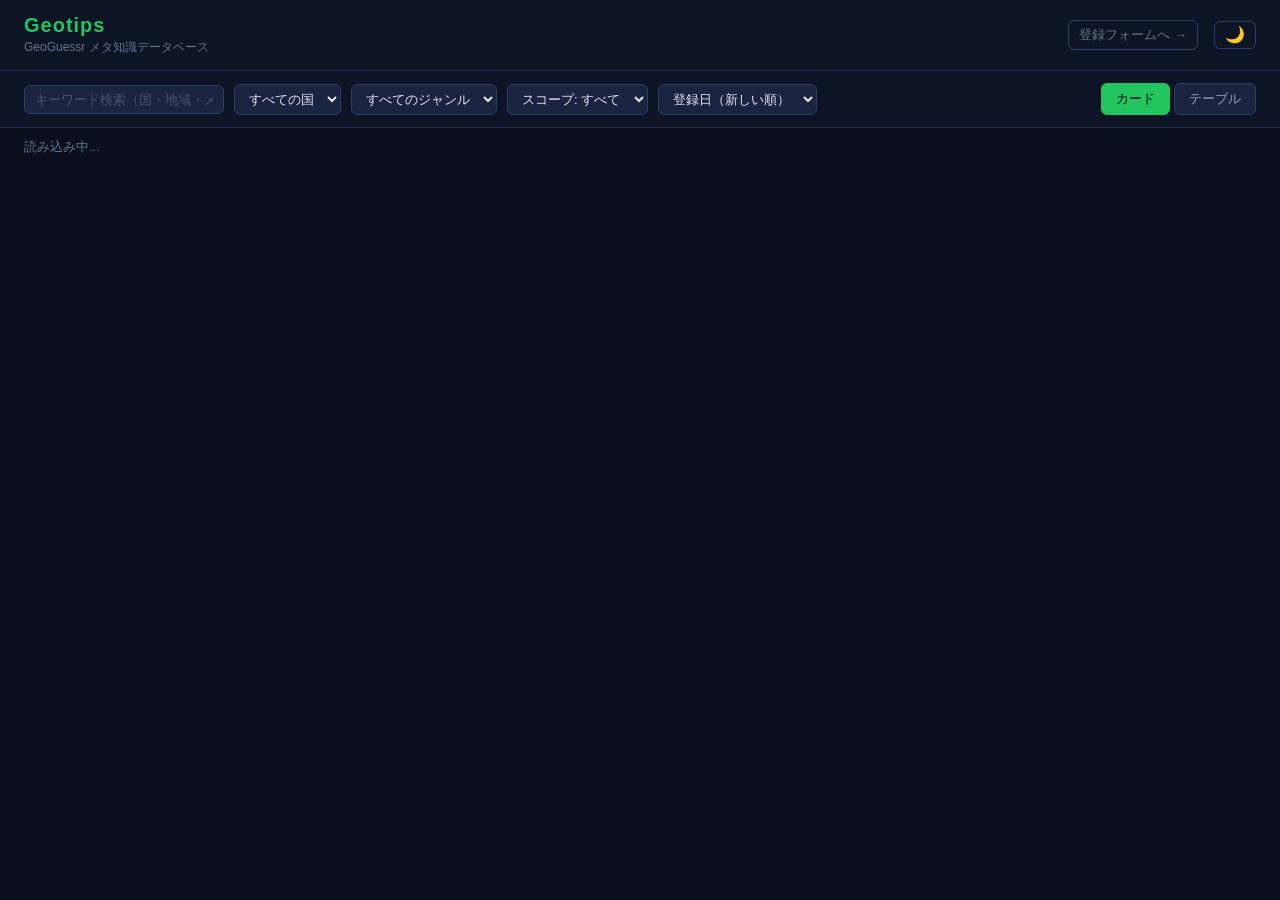
==== index.html @ a7287b2c "Initial commit: Geotips サイト一式 - index.html：閲覧ページ（カード/テーブル表示・フィルター・ソート・テーマ切替） - register.html：登録フォーム（" ====
<!DOCTYPE html>
<html lang="ja" data-theme="dark">
<head>
  <meta charset="UTF-8">
  <meta name="viewport" content="width=device-width, initial-scale=1.0">
  <title>Geotips - GeoGuessr メタ知識データベース</title>
  <!-- フラッシュ防止：CSSが当たる前にlocalStorageのテーマを適用 -->
  <script>
    (function() {
      const saved = localStorage.getItem('theme');
      if (saved) document.documentElement.setAttribute('data-theme', saved);
    })();
  </script>
  <link rel="stylesheet" href="css/common.css">
  <link rel="stylesheet" href="css/browse.css">
</head>
<body>

  <!-- ヘッダー -->
  <header class="site-header">
    <div>
      <div class="site-title">Geotips</div>
      <div class="site-subtitle">GeoGuessr メタ知識データベース</div>
    </div>
    <div class="header-nav">
      <a href="register.html" class="nav-link">登録フォームへ →</a>
      <button id="theme-toggle" class="theme-toggle-btn" title="テーマ切替">🌙</button>
    </div>
  </header>

  <!-- コントロールバー -->
  <div class="controls">
    <input type="text" id="search" placeholder="キーワード検索（国・地域・メタ知識）">

    <select id="filter-country">
      <option value="">すべての国</option>
    </select>

    <select id="filter-genre">
      <option value="">すべてのジャンル</option>
    </select>

    <select id="filter-scope">
      <option value="">スコープ: すべて</option>
      <option value="Country">Country</option>
      <option value="Region">Region</option>
    </select>

    <select id="sort">
      <option value="date-new">登録日（新しい順）</option>
      <option value="date-old">登録日（古い順）</option>
      <option value="country">国名順</option>
      <option value="genre">ジャンル順</option>
    </select>

    <div class="view-toggle">
      <button id="btn-card" class="active">カード</button>
      <button id="btn-table">テーブル</button>
    </div>
  </div>

  <!-- 件数表示 -->
  <div class="count-bar">
    <span id="count">読み込み中...</span>
  </div>

  <!-- メインコンテンツ（カード or テーブルがここに挿入される） -->
  <main id="main-content"></main>

  <!-- 画像モーダル -->
  <div id="modal" class="modal-overlay hidden">
    <div class="modal-inner">
      <img id="modal-img" src="" alt="拡大画像">
      <div id="modal-credit" class="modal-credit"></div>
    </div>
  </div>

  <script src="data/mock.js"></script>
  <script src="js/common.js"></script>
  <script src="js/gas.js"></script>
  <script src="js/browse.js"></script>
</body>
</html>
---- css/common.css ----
/* ===== テーマ変数定義 ===== */
html[data-theme="dark"] {
  --bg:          #0A0F1E;
  --surface:     #0D1425;  /* ヘッダー・カード・テーブルヘッダー等 */
  --surface-2:   #1A2340;  /* 入力欄・テーブル行ボーダー */
  --border:      #1E2A45;
  --border-2:    #2D3F60;  /* 入力欄ボーダー */
  --text:        #E2E8F0;
  --text-strong: #F1F5F9;  /* 国名など強調テキスト */
  --text-meta:   #CBD5E1;  /* メタ知識テキスト・テーブルtd */
  --text-sub:    #64748B;  /* サブタイトル・件数・地域名 */
  --text-muted:  #475569;  /* プレースホルダー・補足・監修者 */
  --text-faint:  #334155;  /* NO IMAGEテキスト */
  --surface-img: #111827;  /* 画像プレースホルダー背景 */
  --hover-bg:    #0D1425;  /* テーブル行ホバー */
  --toggle-text: #94A3B8;  /* 表示切替ボタン非アクティブ */
}

html[data-theme="light"] {
  --bg:          #F8FAFC;
  --surface:     #FFFFFF;
  --surface-2:   #F1F5F9;
  --border:      #E2E8F0;
  --border-2:    #CBD5E1;
  --text:        #1E293B;
  --text-strong: #0F172A;
  --text-meta:   #334155;
  --text-sub:    #64748B;
  --text-muted:  #94A3B8;
  --text-faint:  #CBD5E1;
  --surface-img: #F1F5F9;
  --hover-bg:    #F8FAFC;
  --toggle-text: #64748B;
}

/* ===== リセット ===== */
*, *::before, *::after {
  box-sizing: border-box;
  margin: 0;
  padding: 0;
}

body {
  background: var(--bg);
  color: var(--text);
  font-family: -apple-system, BlinkMacSystemFont, "Segoe UI", Roboto, sans-serif;
  min-height: 100vh;
  transition: background 0.2s, color 0.2s;
}

a {
  color: #22C55E;
  text-decoration: none;
}

a:hover {
  text-decoration: underline;
}

.badge {
  display: inline-block;
  padding: 2px 8px;
  border-radius: 4px;
  font-size: 12px;
  font-weight: 600;
  white-space: nowrap;
}

.hidden {
  display: none !important;
}

/* ===== ヘッダーナビ（共通） ===== */
.header-nav {
  display: flex;
  align-items: center;
  gap: 16px;
}

.nav-link {
  font-size: 13px;
  color: var(--text-sub);
  text-decoration: none;
  padding: 5px 10px;
  border: 1px solid var(--border-2);
  border-radius: 6px;
  transition: color 0.15s, border-color 0.15s;
}

.nav-link:hover {
  color: #22C55E;
  border-color: #22C55E;
  text-decoration: none;
}

/* ===== テーマトグルボタン ===== */
.theme-toggle-btn {
  background: none;
  border: 1px solid var(--border-2);
  border-radius: 6px;
  padding: 5px 10px;
  font-size: 16px;
  cursor: pointer;
  line-height: 1;
  transition: border-color 0.15s, background 0.15s;
}

.theme-toggle-btn:hover {
  border-color: #22C55E;
  background: #22C55E18;
}
---- css/browse.css ----
/* ===== ヘッダー ===== */
.site-header {
  background: var(--surface);
  border-bottom: 1px solid var(--border);
  padding: 14px 24px;
  display: flex;
  align-items: center;
  justify-content: space-between;
}

.site-title {
  font-size: 20px;
  font-weight: 700;
  color: #22C55E;
  letter-spacing: 1px;
}

.site-subtitle {
  font-size: 12px;
  color: var(--text-sub);
  margin-top: 2px;
}

/* ===== コントロールバー ===== */
.controls {
  background: var(--surface);
  border-bottom: 1px solid var(--border);
  padding: 12px 24px;
  display: flex;
  flex-wrap: wrap;
  gap: 10px;
  align-items: center;
}

.controls input[type="text"],
.controls select {
  background: var(--surface-2);
  border: 1px solid var(--border-2);
  color: var(--text);
  border-radius: 6px;
  padding: 6px 10px;
  font-size: 13px;
  outline: none;
}

.controls input[type="text"]:focus,
.controls select:focus {
  border-color: #22C55E;
}

.controls input[type="text"] {
  width: 200px;
}

#search::placeholder {
  color: var(--text-muted);
}

.view-toggle {
  margin-left: auto;
  display: flex;
  gap: 4px;
}

.view-toggle button {
  background: var(--surface-2);
  border: 1px solid var(--border-2);
  color: var(--toggle-text);
  border-radius: 6px;
  padding: 6px 14px;
  font-size: 13px;
  cursor: pointer;
  transition: background 0.15s, color 0.15s;
}

.view-toggle button.active,
.view-toggle button:hover {
  background: #22C55E;
  color: #0A0F1E;
  border-color: #22C55E;
}

/* ===== 件数表示 ===== */
.count-bar {
  padding: 10px 24px;
  font-size: 13px;
  color: var(--text-sub);
}

/* ===== カードグリッド ===== */
.card-grid {
  display: grid;
  grid-template-columns: repeat(auto-fill, minmax(300px, 1fr));
  gap: 16px;
  padding: 16px 24px 40px;
}

.card {
  background: var(--surface);
  border: 1px solid var(--border);
  border-radius: 10px;
  overflow: hidden;
  display: flex;
  flex-direction: column;
  transition: border-color 0.15s, background 0.2s;
}

.card:hover {
  border-color: #22C55E44;
}

/* ===== カード画像 ===== */
.card-image-wrap {
  position: relative;
  height: 140px;
  background: var(--surface-img);
  overflow: hidden;
  flex-shrink: 0;
}

.card-image {
  width: 100%;
  height: 100%;
  object-fit: cover;
  cursor: zoom-in;
  transition: opacity 0.15s;
}

.card-image:hover {
  opacity: 0.85;
}

.card-no-image {
  width: 100%;
  height: 100%;
  display: flex;
  align-items: center;
  justify-content: center;
  color: var(--text-faint);
  font-size: 13px;
  letter-spacing: 2px;
}

.image-credit {
  position: absolute;
  bottom: 0;
  right: 0;
  background: rgba(0,0,0,0.6);
  color: #CBD5E1;
  font-size: 10px;
  padding: 2px 6px;
  max-width: 100%;
  overflow: hidden;
  text-overflow: ellipsis;
  white-space: nowrap;
}

/* ===== カード本体 ===== */
.card-body {
  padding: 12px 14px 14px;
  display: flex;
  flex-direction: column;
  gap: 6px;
  flex: 1;
}

.card-header-row {
  display: flex;
  align-items: center;
  justify-content: space-between;
  gap: 6px;
}

.country-name {
  font-size: 15px;
  font-weight: 700;
  color: var(--text-strong);
}

.region-name {
  font-size: 12px;
  color: var(--text-sub);
}

.meta-text {
  font-size: 13px;
  color: var(--text-meta);
  line-height: 1.6;
}

.supplement-text {
  font-size: 12px;
  color: var(--text-muted);
  line-height: 1.5;
  border-left: 2px solid var(--border);
  padding-left: 8px;
}

.card-footer {
  display: flex;
  align-items: center;
  justify-content: space-between;
  margin-top: 4px;
}

.supervisor-info {
  font-size: 11px;
  color: var(--text-muted);
}

.approved-badge {
  background: #14532D;
  color: #86EFAC;
  font-size: 11px;
}

.sv-btn {
  display: inline-block;
  margin-top: 6px;
  background: #22C55E18;
  color: #22C55E;
  border: 1px solid #22C55E44;
  border-radius: 5px;
  padding: 5px 12px;
  font-size: 12px;
  text-align: center;
  transition: background 0.15s;
}

.sv-btn:hover {
  background: #22C55E30;
  text-decoration: none;
}

/* ===== テーブル表示 ===== */
.table-wrap {
  padding: 16px 24px 40px;
  overflow-x: auto;
}

.tips-table {
  width: 100%;
  border-collapse: collapse;
  font-size: 13px;
  /* auto: コンテンツに合わせて各列が自動調整される */
  table-layout: auto;
}

.tips-table th {
  background: var(--surface);
  color: var(--text-sub);
  font-weight: 600;
  padding: 10px 12px;
  border-bottom: 1px solid var(--border);
  text-align: left;
  white-space: nowrap;
}

/* 列ごとの幅制御 */
/* 画像 */
.tips-table th:nth-child(1) { width: 72px; }
/* 国（旗のみ） */
.tips-table th:nth-child(2) { width: 40px; }
/* 地域：最低120px確保 */
.tips-table th:nth-child(3) { min-width: 120px; width: 140px; }
/* ジャンル：バッジ幅に合わせて自動 */
.tips-table th:nth-child(4) { white-space: nowrap; }
/* スコープ：Country/Region が切れないよう確保 */
.tips-table th:nth-child(5) { min-width: 80px; white-space: nowrap; }
/* メタ知識：幅を強制しない → 残りスペースを全部占有 */
/* .tips-table th:nth-child(6) は指定なし */
/* 監修者 */
.tips-table th:nth-child(7) { width: 80px; }
/* SV：最小幅50px確保、切れないよう */
.tips-table th:nth-child(8) { min-width: 50px; white-space: nowrap; }

.tips-table td {
  padding: 8px 12px;
  border-bottom: 1px solid var(--border);
  vertical-align: middle;
  color: var(--text-meta);
}

/* 地域：最大120px幅で折り返し、行高さは自動 */
.tips-table td:nth-child(3) {
  max-width: 120px;
  white-space: normal;
  vertical-align: top;
  word-break: break-all;
}

/* スコープ・SV：折り返さない */
.tips-table td:nth-child(5),
.tips-table td:nth-child(8) {
  white-space: nowrap;
}

.tips-table tr:hover td {
  background: var(--hover-bg);
}

.td-image {
  width: 80px;
}

.table-thumb {
  width: 72px;
  height: 48px;
  object-fit: cover;
  border-radius: 4px;
  cursor: zoom-in;
}

.table-no-image {
  width: 72px;
  height: 48px;
  background: var(--surface-img);
  border-radius: 4px;
  display: flex;
  align-items: center;
  justify-content: center;
  color: var(--text-faint);
  font-size: 11px;
}

.td-meta {
  line-height: 1.5;
  white-space: normal;
}

.sv-link {
  background: #22C55E18;
  color: #22C55E;
  border: 1px solid #22C55E44;
  border-radius: 4px;
  padding: 3px 10px;
  font-size: 12px;
  white-space: nowrap;
}

.sv-link:hover {
  background: #22C55E30;
  text-decoration: none;
}

/* ===== 画像モーダル ===== */
.modal-overlay {
  position: fixed;
  inset: 0;
  background: rgba(0,0,0,0.85);
  display: flex;
  align-items: center;
  justify-content: center;
  z-index: 1000;
  cursor: pointer;
}

.modal-inner {
  position: relative;
  max-width: 90vw;
  max-height: 90vh;
  cursor: default;
}

.modal-inner img {
  max-width: 90vw;
  max-height: 85vh;
  object-fit: contain;
  border-radius: 6px;
  display: block;
}

.modal-credit {
  position: absolute;
  bottom: 0;
  right: 0;
  background: rgba(0,0,0,0.65);
  color: #CBD5E1;
  font-size: 11px;
  padding: 3px 8px;
  border-radius: 0 0 6px 0;
}
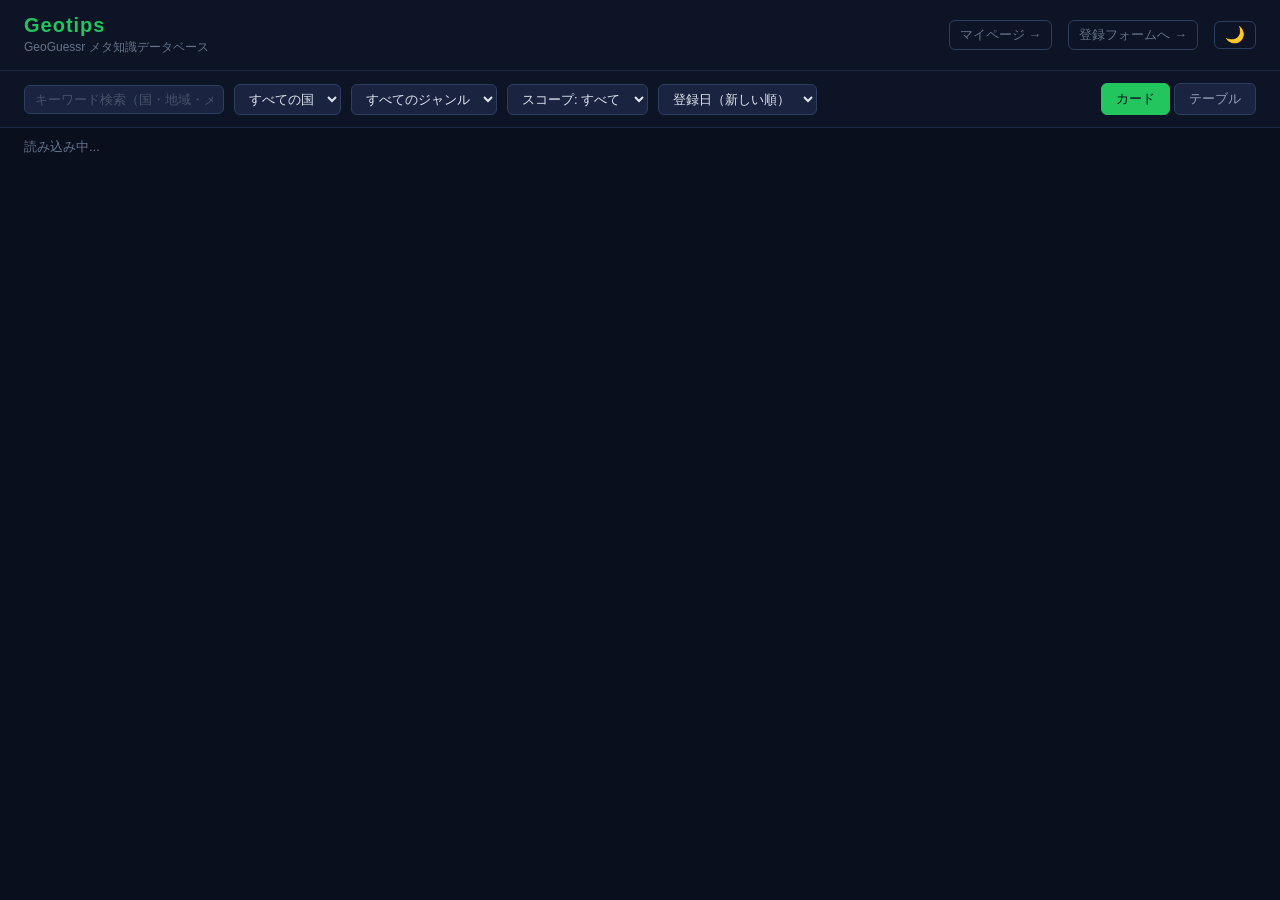
==== commit 2bd356af: "Index: マイページへのナビリンクを追加 Co-Authored-By: Claude Sonnet 4.6 <noreply@anthropic.com>" ====
--- a/index.html
+++ b/index.html
@@ -23,6 +23,7 @@
       <div class="site-subtitle">GeoGuessr メタ知識データベース</div>
     </div>
     <div class="header-nav">
+      <a href="mypage.html" class="nav-link">マイページ →</a>
       <a href="register.html" class="nav-link">登録フォームへ →</a>
       <button id="theme-toggle" class="theme-toggle-btn" title="テーマ切替">🌙</button>
     </div>
@@ -76,6 +77,7 @@
   </div>
 
   <script src="data/mock.js"></script>
+  <script src="js/config.js" onerror=""></script>
   <script src="js/common.js"></script>
   <script src="js/gas.js"></script>
   <script src="js/browse.js"></script>
